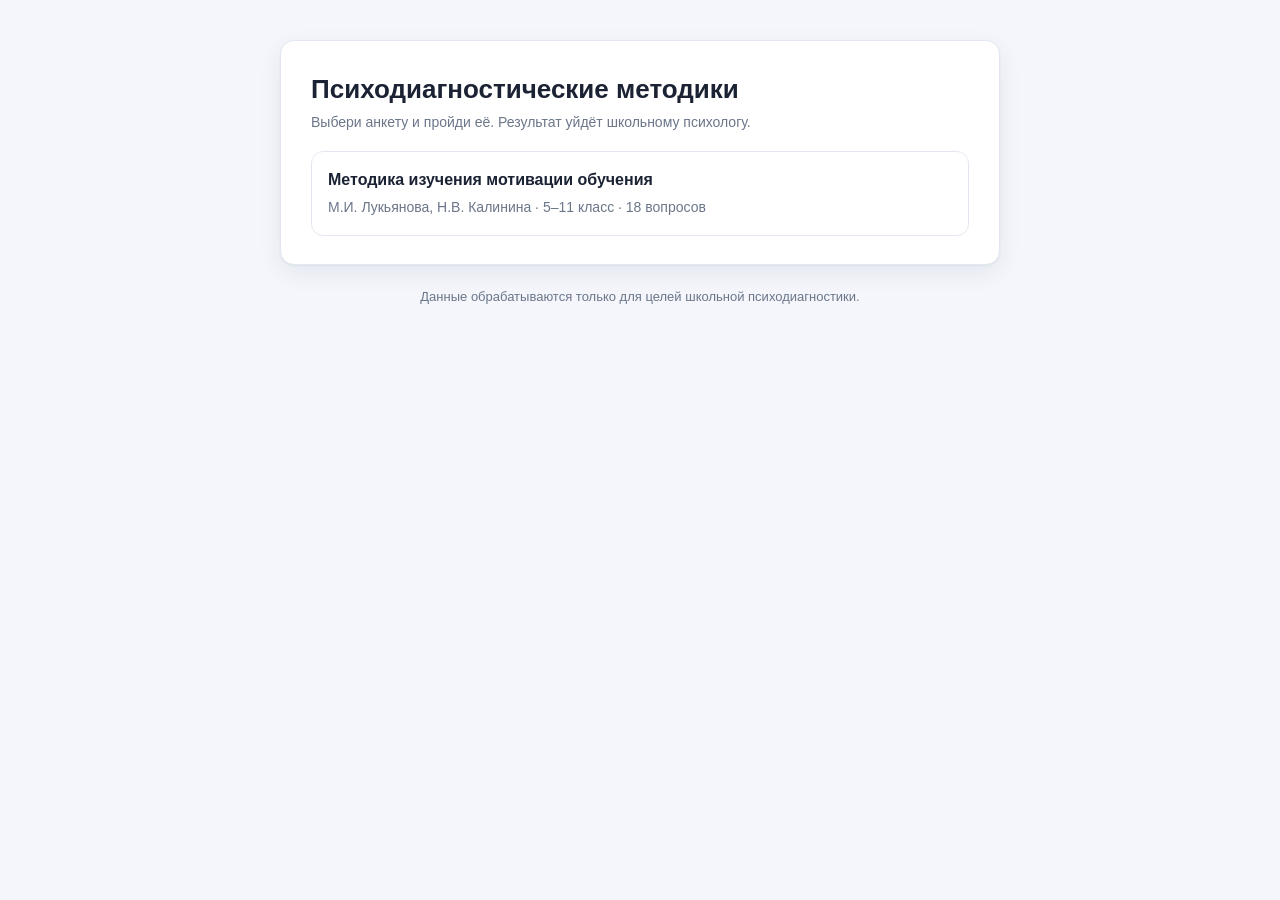
==== index.html @ aae06cf7 "Анкеты по психологии: первая методика и общий каркас Сайт для школьной психодиагностики: ученик прох" ====
<!DOCTYPE html>
<html lang="ru">
<head>
<meta charset="utf-8">
<meta name="viewport" content="width=device-width, initial-scale=1, viewport-fit=cover">
<meta name="theme-color" content="#3b6ef5">
<title>Психодиагностические методики</title>
<link rel="stylesheet" href="assets/css/style.css">
</head>
<body>
<main class="wrap">
  <section class="card">
    <h1>Психодиагностические методики</h1>
    <p class="sub">Выбери анкету и пройди её. Результат уйдёт школьному психологу.</p>

    <ul class="tests">
      <li>
        <a href="tests/motivaciya-lukyanova/">
          <div class="t-name">Методика изучения мотивации обучения</div>
          <div class="t-meta">М.И. Лукьянова, Н.В. Калинина · 5–11 класс · 18 вопросов</div>
        </a>
      </li>
    </ul>
  </section>
  <footer>Данные обрабатываются только для целей школьной психодиагностики.</footer>
</main>
</body>
</html>
---- assets/css/style.css ----
/* ============================================================
   Общие стили. Mobile-first, поддержка тёмной темы телефона.
   ============================================================ */

:root {
  --bg:        #f4f6fb;
  --card:      #ffffff;
  --ink:       #1a2233;
  --muted:     #6b7689;
  --line:      #e3e8f0;
  --accent:    #3b6ef5;
  --accent-ink:#ffffff;
  --accent-sl: #eaf0ff;
  --ok:        #15803d;
  --warn:      #b45309;
  --err:       #d12f2f;
  --radius:    14px;
  --shadow:    0 1px 2px rgba(20,30,60,.05), 0 8px 24px rgba(20,30,60,.07);
}

@media (prefers-color-scheme: dark) {
  :root {
    --bg:        #11151f;
    --card:      #182031;
    --ink:       #e8ecf5;
    --muted:     #93a0b8;
    --line:      #2a3448;
    --accent:    #5b86ff;
    --accent-ink:#0b1020;
    --accent-sl: #1e2a4a;
    --ok:        #4ade80;
    --warn:      #fbbf24;
    --err:       #f87171;
    --shadow:    0 1px 2px rgba(0,0,0,.3), 0 8px 24px rgba(0,0,0,.35);
  }
}

* { box-sizing: border-box; }

html { -webkit-text-size-adjust: 100%; }

body {
  margin: 0;
  padding: 16px 14px 40px;
  background: var(--bg);
  color: var(--ink);
  font: 16px/1.55 -apple-system, BlinkMacSystemFont, "Segoe UI", Roboto,
        "Helvetica Neue", Arial, sans-serif;
}

.wrap { max-width: 720px; margin: 0 auto; }

.card {
  background: var(--card);
  border: 1px solid var(--line);
  border-radius: var(--radius);
  box-shadow: var(--shadow);
  padding: 22px 18px 20px;
}

h1 { font-size: 22px; line-height: 1.25; margin: 0 0 6px; }
h2 { font-size: 20px; line-height: 1.3;  margin: 0 0 4px; }
h3 { font-size: 15px; margin: 20px 0 8px; color: var(--muted);
     text-transform: uppercase; letter-spacing: .04em; }

.sub    { color: var(--muted); margin: 0 0 18px; font-size: 14px; }
.sub.ok   { color: var(--ok); }
.sub.warn { color: var(--warn); }
.greet  { font-weight: 600; margin: 0 0 6px; }
.instr  { margin: 0 0 14px; }
.meta   { color: var(--muted); font-size: 14px;
          border-top: 1px solid var(--line); padding-top: 14px; margin: 0 0 18px; }
.err    { color: var(--err); font-size: 14px; margin: 4px 0 0; }
.req    { color: var(--err); }

/* ------------------------------------------------------------ форма */
label {
  display: block;
  margin: 0 0 14px;
  font-size: 14px;
  font-weight: 600;
  color: var(--muted);
}
input {
  display: block;
  width: 100%;
  margin-top: 6px;
  padding: 13px 14px;
  font-size: 16px;               /* 16px — iOS не зумит при фокусе */
  font-family: inherit;
  color: var(--ink);
  background: var(--bg);
  border: 1px solid var(--line);
  border-radius: 10px;
}
input:focus {
  outline: none;
  border-color: var(--accent);
  box-shadow: 0 0 0 3px var(--accent-sl);
}

/* ------------------------------------------------------------ кнопки */
.btn {
  appearance: none;
  border: 1px solid transparent;
  border-radius: 10px;
  padding: 14px 20px;
  font: 600 16px/1 inherit;
  font-family: inherit;
  cursor: pointer;
  transition: background .15s, opacity .15s;
}
.btn.primary { background: var(--accent); color: var(--accent-ink); width: 100%; }
.btn.ghost   { background: transparent; color: var(--ink); border-color: var(--line); }
.btn:disabled { opacity: .4; cursor: not-allowed; }
.btn:not(:disabled):active { transform: translateY(1px); }

.nav { display: flex; gap: 10px; margin-top: 22px; }
.nav .btn { flex: 1; }
.nav .btn.ghost { flex: 0 0 auto; padding-inline: 18px; }
.nav.single { justify-content: center; }

/* ------------------------------------------------------------ прогресс */
.progress {
  height: 6px;
  background: var(--line);
  border-radius: 99px;
  overflow: hidden;
  margin-bottom: 14px;
}
.progress .bar {
  height: 100%;
  background: var(--accent);
  border-radius: 99px;
  transition: width .3s ease;
}
.counter { color: var(--muted); font-size: 13px; margin: 0 0 10px;
           text-transform: uppercase; letter-spacing: .05em; }
.stem { margin-bottom: 6px; }
.hint { color: var(--muted); font-size: 14px; margin: 0 0 14px; }

/* ------------------------------------------------------------ варианты */
.opts { list-style: none; margin: 0; padding: 0; display: grid; gap: 8px; }
.opt {
  display: flex;
  align-items: flex-start;
  gap: 12px;
  padding: 13px 14px;
  border: 1.5px solid var(--line);
  border-radius: 12px;
  cursor: pointer;
  user-select: none;
  -webkit-tap-highlight-color: transparent;
  transition: border-color .15s, background .15s;
}
.opt .mark {
  flex: 0 0 26px;
  height: 26px;
  border-radius: 50%;
  background: var(--bg);
  border: 1px solid var(--line);
  display: grid;
  place-items: center;
  font-size: 13px;
  font-weight: 700;
  color: var(--muted);
}
.opt .txt { flex: 1; }
.opt.on { border-color: var(--accent); background: var(--accent-sl); }
.opt.on .mark { background: var(--accent); border-color: var(--accent); color: var(--accent-ink); }
.opt:focus-visible { outline: 2px solid var(--accent); outline-offset: 2px; }

@media (hover: hover) {
  .opt:hover { border-color: var(--accent); }
}

/* ------------------------------------------- финальный экран отправки */
.center { text-align: center; }
.center .thanks { margin: 14px 0 6px; }
.center .btn.primary { margin-top: 6px; }
.tiny { font-size: 12px; }

.spinner {
  width: 42px; height: 42px;
  margin: 26px auto 0;
  border: 3px solid var(--line);
  border-top-color: var(--accent);
  border-radius: 50%;
  animation: spin .9s linear infinite;
}
@keyframes spin { to { transform: rotate(360deg); } }
@media (prefers-reduced-motion: reduce) { .spinner { animation-duration: 2.5s; } }

.tick, .cross {
  width: 52px; height: 52px;
  margin: 26px auto 0;
  border-radius: 50%;
  display: grid; place-items: center;
  font-size: 26px; font-weight: 700; line-height: 1;
}
.tick  { background: var(--accent-sl); color: var(--ok); }
.cross { background: var(--accent-sl); color: var(--warn); }

/* ------------------------------------------------------------ каталог */
.tests { list-style: none; padding: 0; margin: 0; display: grid; gap: 12px; }
.tests a {
  display: block;
  padding: 16px;
  border: 1px solid var(--line);
  border-radius: 12px;
  text-decoration: none;
  color: inherit;
  background: var(--card);
  transition: border-color .15s;
}
.tests a:hover { border-color: var(--accent); }
.tests .t-name { font-weight: 600; margin-bottom: 4px; }
.tests .t-meta { color: var(--muted); font-size: 14px; }

footer { color: var(--muted); font-size: 13px; text-align: center; margin-top: 22px; }

/* ------------------------------------------------------------ планшет+ */
@media (min-width: 620px) {
  body  { padding: 40px 20px 60px; }
  .card { padding: 32px 30px 28px; }
  h1 { font-size: 26px; }
  .btn.primary { width: auto; min-width: 180px; }
  .nav .btn { flex: 0 0 auto; }
  .nav { justify-content: space-between; }
}
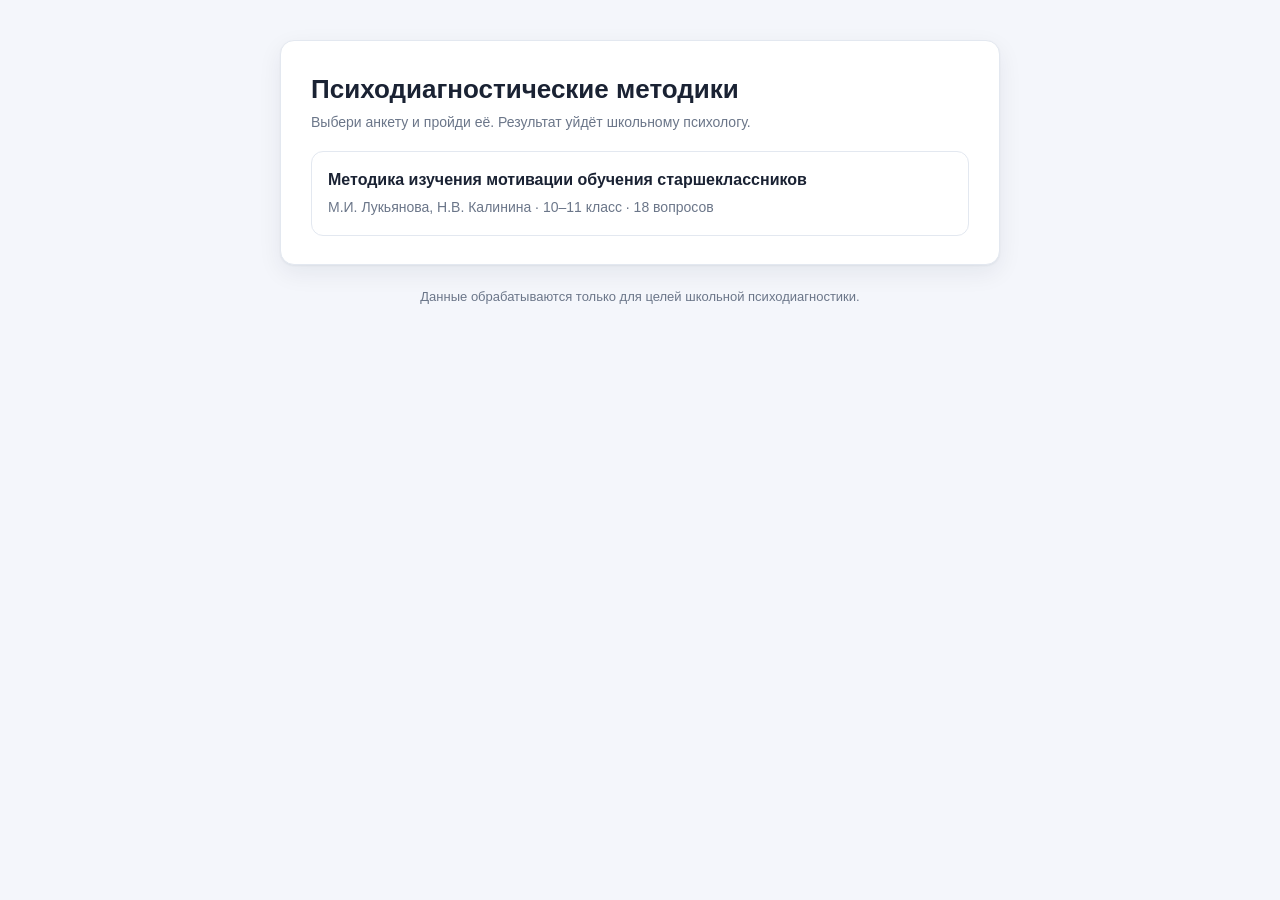
==== commit 84ac894c: "Анкета мотивации сужена до 10-11 класса, ключи заменены на настоящие Второй присланный первоисточник" ====
--- a/index.html
+++ b/index.html
@@ -2,10 +2,17 @@
 <html lang="ru">
 <head>
 <meta charset="utf-8">
-<meta name="viewport" content="width=device-width, initial-scale=1, viewport-fit=cover">
+<meta name="viewport" content="width=device-width, initial-scale=1, maximum-scale=1, user-scalable=no, viewport-fit=cover">
 <meta name="theme-color" content="#3b6ef5">
+<meta name="mobile-web-app-capable" content="yes">
+<meta name="apple-mobile-web-app-capable" content="yes">
+<meta name="apple-mobile-web-app-status-bar-style" content="default">
+<meta name="apple-mobile-web-app-title" content="Анкеты">
 <title>Психодиагностические методики</title>
-<link rel="stylesheet" href="assets/css/style.css">
+<link rel="manifest" href="manifest.webmanifest">
+<link rel="apple-touch-icon" href="assets/icons/apple-touch-icon.png">
+<link rel="icon" href="assets/icons/icon-192.png" type="image/png">
+<link rel="stylesheet" href="assets/css/style.css?v=5">
 </head>
 <body>
 <main class="wrap">
@@ -16,8 +23,8 @@
     <ul class="tests">
       <li>
         <a href="tests/motivaciya-lukyanova/">
-          <div class="t-name">Методика изучения мотивации обучения</div>
-          <div class="t-meta">М.И. Лукьянова, Н.В. Калинина · 5–11 класс · 18 вопросов</div>
+          <div class="t-name">Методика изучения мотивации обучения старшеклассников</div>
+          <div class="t-meta">М.И. Лукьянова, Н.В. Калинина · 10–11 класс · 18 вопросов</div>
         </a>
       </li>
     </ul>
--- a/assets/css/style.css
+++ b/assets/css/style.css
@@ -37,7 +37,13 @@
 
 * { box-sizing: border-box; }
 
-html { -webkit-text-size-adjust: 100%; }
+html {
+  -webkit-text-size-adjust: 100%;
+  /* убирает задержку и масштабирование по двойному тапу */
+  touch-action: manipulation;
+  /* гасит оттяжку страницы и «потянуть, чтобы обновить» */
+  overscroll-behavior: none;
+}
 
 body {
   margin: 0;
@@ -46,7 +52,15 @@
   color: var(--ink);
   font: 16px/1.55 -apple-system, BlinkMacSystemFont, "Segoe UI", Roboto,
         "Helvetica Neue", Arial, sans-serif;
-}
+  /* текст анкеты выделять незачем: долгое нажатие на вариант ответа
+     вызывало бы лупу и меню копирования вместо выбора */
+  -webkit-user-select: none;
+  user-select: none;
+  -webkit-touch-callout: none;
+}
+
+/* поля ввода — исключение, там выделение нужно */
+input, textarea { -webkit-user-select: text; user-select: text; }
 
 .wrap { max-width: 720px; margin: 0 auto; }
 
@@ -98,6 +112,42 @@
   border-color: var(--accent);
   box-shadow: 0 0 0 3px var(--accent-sl);
 }
+
+/* --------------------------------------- выбор класса кнопками */
+.field { margin: 0 0 18px; }
+.field .lab {
+  display: block;
+  font-size: 14px;
+  font-weight: 600;
+  color: var(--muted);
+  margin-bottom: 8px;
+}
+/* Сетка, а не свободный перенос: шесть цифр и шесть букв встают ровно
+   в две строки одинаковой ширины. При переносе по содержимому на второй
+   строке оставался одинокий элемент, и группы читались вперемешку. */
+.chips { display: grid; grid-template-columns: repeat(6, 1fr); gap: 8px; }
+.chips + .chips { margin-top: 10px; }
+.chip {
+  appearance: none;
+  min-width: 0;                  /* ширину задаёт сетка */
+  padding: 12px 6px;
+  font: 600 15px/1 inherit;
+  font-family: inherit;
+  color: var(--ink);
+  background: var(--card);
+  border: 1.5px solid var(--line);
+  border-radius: 10px;
+  cursor: pointer;
+  -webkit-tap-highlight-color: transparent;
+  transition: border-color .15s, background .15s;
+}
+.chip.on {
+  border-color: var(--accent);
+  background: var(--accent-sl);
+  color: var(--accent);
+}
+.chip:focus-visible { outline: 2px solid var(--accent); outline-offset: 2px; }
+@media (hover: hover) { .chip:hover { border-color: var(--accent); } }
 
 /* ------------------------------------------------------------ кнопки */
 .btn {
@@ -219,6 +269,54 @@
 
 footer { color: var(--muted); font-size: 13px; text-align: center; margin-top: 22px; }
 
+/* ============================================ ПОДАЧА КАК У ПРИЛОЖЕНИЯ
+   На телефоне карточка разворачивается во весь экран, а кнопки «Назад»
+   и «Далее» закрепляются внизу: до них не нужно доскролливать, и рука
+   попадает по ним не глядя. На планшете и десктопе остаётся карточка.
+   ==================================================================== */
+@media (max-width: 619px) {
+  body { padding: 0; }
+  .wrap { max-width: none; }
+
+  .card {
+    border-radius: 0;
+    border: none;
+    box-shadow: none;
+    padding: 20px 16px 24px;
+    min-height: 100vh;
+    min-height: 100dvh;
+  }
+
+  /* место под закреплённую панель, чтобы последний вариант не уезжал под неё */
+  .card.quiz { padding-bottom: 96px; }
+
+  /* финальный экран короткий — на весь экран он смотрится лучше по центру,
+     полоса прогресса при этом остаётся сверху */
+  .card.center { display: flex; flex-direction: column; }
+  .card.center #stage {
+    flex: 1;
+    display: flex;
+    flex-direction: column;
+    justify-content: center;
+    padding-bottom: 12vh;
+  }
+
+  .quiz .nav {
+    position: fixed;
+    left: 0; right: 0; bottom: 0;
+    margin: 0;
+    padding: 10px 16px;
+    padding-bottom: calc(10px + env(safe-area-inset-bottom));
+    background: var(--card);
+    border-top: 1px solid var(--line);
+    box-shadow: 0 -4px 16px rgba(20, 30, 60, .07);
+    z-index: 20;
+  }
+  .quiz .nav .btn.ghost { flex: 0 0 34%; }
+
+  footer { padding: 0 16px 24px; }
+}
+
 /* ------------------------------------------------------------ планшет+ */
 @media (min-width: 620px) {
   body  { padding: 40px 20px 60px; }
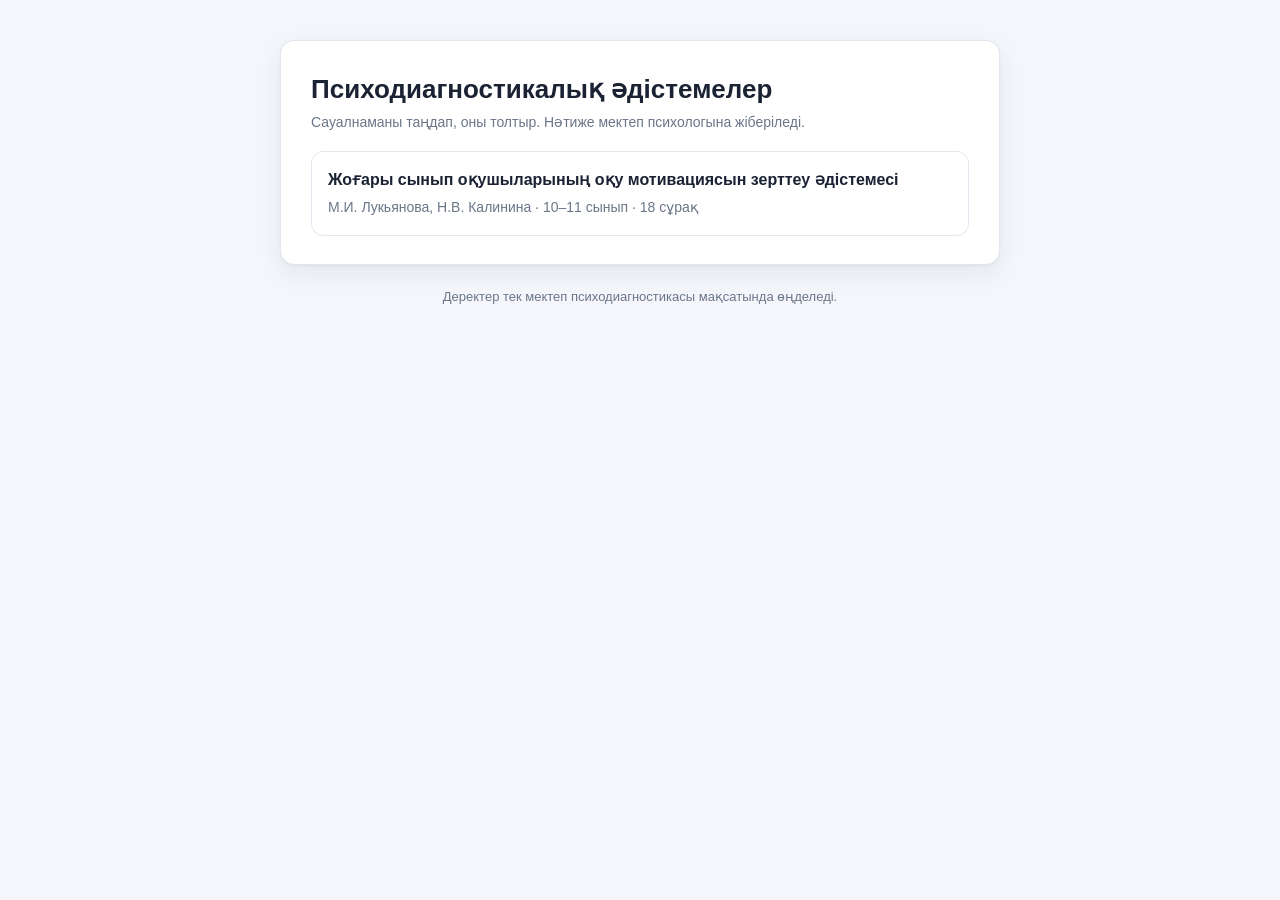
==== commit 287fc98f: "Добавлен переключатель языка, казахский язык по умолчанию Анкета «Мотивация обучения» теперь двуязыч" ====
--- a/index.html
+++ b/index.html
@@ -1,5 +1,5 @@
 <!DOCTYPE html>
-<html lang="ru">
+<html lang="kk">
 <head>
 <meta charset="utf-8">
 <meta name="viewport" content="width=device-width, initial-scale=1, maximum-scale=1, user-scalable=no, viewport-fit=cover">
@@ -7,29 +7,29 @@
 <meta name="mobile-web-app-capable" content="yes">
 <meta name="apple-mobile-web-app-capable" content="yes">
 <meta name="apple-mobile-web-app-status-bar-style" content="default">
-<meta name="apple-mobile-web-app-title" content="Анкеты">
-<title>Психодиагностические методики</title>
+<meta name="apple-mobile-web-app-title" content="Сауалнамалар">
+<title>Психодиагностикалық әдістемелер</title>
 <link rel="manifest" href="manifest.webmanifest">
 <link rel="apple-touch-icon" href="assets/icons/apple-touch-icon.png">
 <link rel="icon" href="assets/icons/icon-192.png" type="image/png">
-<link rel="stylesheet" href="assets/css/style.css?v=5">
+<link rel="stylesheet" href="assets/css/style.css?v=6">
 </head>
 <body>
 <main class="wrap">
   <section class="card">
-    <h1>Психодиагностические методики</h1>
-    <p class="sub">Выбери анкету и пройди её. Результат уйдёт школьному психологу.</p>
+    <h1>Психодиагностикалық әдістемелер</h1>
+    <p class="sub">Сауалнаманы таңдап, оны толтыр. Нәтиже мектеп психологына жіберіледі.</p>
 
     <ul class="tests">
       <li>
         <a href="tests/motivaciya-lukyanova/">
-          <div class="t-name">Методика изучения мотивации обучения старшеклассников</div>
-          <div class="t-meta">М.И. Лукьянова, Н.В. Калинина · 10–11 класс · 18 вопросов</div>
+          <div class="t-name">Жоғары сынып оқушыларының оқу мотивациясын зерттеу әдістемесі</div>
+          <div class="t-meta">М.И. Лукьянова, Н.В. Калинина · 10–11 сынып · 18 сұрақ</div>
         </a>
       </li>
     </ul>
   </section>
-  <footer>Данные обрабатываются только для целей школьной психодиагностики.</footer>
+  <footer>Деректер тек мектеп психодиагностикасы мақсатында өңделеді.</footer>
 </main>
 </body>
 </html>
--- a/assets/css/style.css
+++ b/assets/css/style.css
@@ -112,6 +112,25 @@
   border-color: var(--accent);
   box-shadow: 0 0 0 3px var(--accent-sl);
 }
+
+/* ------------------------------------------------ переключатель языка */
+.langswitch { display: flex; justify-content: flex-end; gap: 6px; margin: 0 0 14px; }
+.langswitch button {
+  appearance: none;
+  border: 1.5px solid var(--line);
+  background: var(--card);
+  color: var(--muted);
+  font: 700 12px/1 inherit;
+  font-family: inherit;
+  letter-spacing: .03em;
+  padding: 7px 12px;
+  border-radius: 99px;
+  cursor: pointer;
+  -webkit-tap-highlight-color: transparent;
+  transition: border-color .15s, background .15s, color .15s;
+}
+.langswitch button.on { border-color: var(--accent); background: var(--accent-sl); color: var(--accent); }
+.langswitch button:focus-visible { outline: 2px solid var(--accent); outline-offset: 2px; }
 
 /* --------------------------------------- выбор класса кнопками */
 .field { margin: 0 0 18px; }
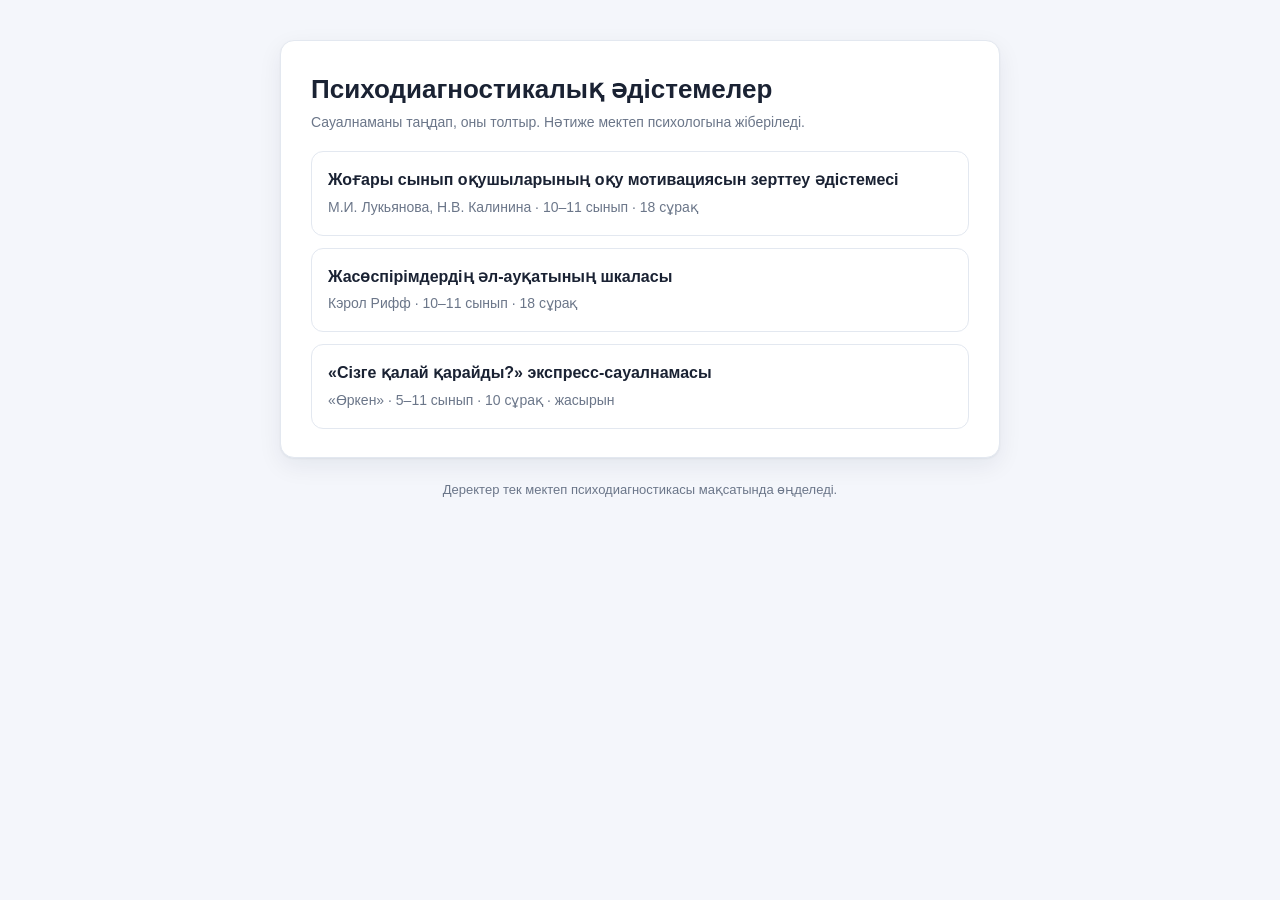
==== commit b8a754c3: "Две новые методики: шкала благополучия и анонимная анкета об обращении Из сборника диагностических м" ====
--- a/index.html
+++ b/index.html
@@ -12,7 +12,7 @@
 <link rel="manifest" href="manifest.webmanifest">
 <link rel="apple-touch-icon" href="assets/icons/apple-touch-icon.png">
 <link rel="icon" href="assets/icons/icon-192.png" type="image/png">
-<link rel="stylesheet" href="assets/css/style.css?v=6">
+<link rel="stylesheet" href="assets/css/style.css?v=7">
 </head>
 <body>
 <main class="wrap">
@@ -27,6 +27,18 @@
           <div class="t-meta">М.И. Лукьянова, Н.В. Калинина · 10–11 сынып · 18 сұрақ</div>
         </a>
       </li>
+      <li>
+        <a href="tests/blagopoluchie-riff/">
+          <div class="t-name">Жасөспірімдердің әл-ауқатының шкаласы</div>
+          <div class="t-meta">Кэрол Рифф · 10–11 сынып · 18 сұрақ</div>
+        </a>
+      </li>
+      <li>
+        <a href="tests/kak-s-toboy-obrashchayutsya/">
+          <div class="t-name">«Сізге қалай қарайды?» экспресс-сауалнамасы</div>
+          <div class="t-meta">«Өркен» · 5–11 сынып · 10 сұрақ · жасырын</div>
+        </a>
+      </li>
     </ul>
   </section>
   <footer>Деректер тек мектеп психодиагностикасы мақсатында өңделеді.</footer>
--- a/assets/css/style.css
+++ b/assets/css/style.css
@@ -95,7 +95,7 @@
   font-weight: 600;
   color: var(--muted);
 }
-input {
+input, textarea {
   display: block;
   width: 100%;
   margin-top: 6px;
@@ -107,11 +107,24 @@
   border: 1px solid var(--line);
   border-radius: 10px;
 }
-input:focus {
+input:focus, textarea:focus {
   outline: none;
   border-color: var(--accent);
   box-shadow: 0 0 0 3px var(--accent-sl);
 }
+textarea { resize: vertical; min-height: 84px; line-height: 1.45; }
+
+/* пометка «анкета анонимная» на стартовом экране */
+.anon {
+  margin: 0 0 18px;
+  padding: 11px 14px;
+  border-radius: 10px;
+  background: var(--accent-sl);
+  color: var(--ink);
+  font-size: 14px;
+  font-weight: 600;
+}
+.anon::before { content: "🔒 "; }
 
 /* ------------------------------------------------ переключатель языка */
 .langswitch { display: flex; justify-content: flex-end; gap: 6px; margin: 0 0 14px; }
@@ -239,6 +252,9 @@
 .opt.on .mark { background: var(--accent); border-color: var(--accent); color: var(--accent-ink); }
 .opt:focus-visible { outline: 2px solid var(--accent); outline-offset: 2px; }
 
+/* поле «Свой вариант» — появляется под списком, когда этот вариант выбран */
+.other { margin-top: 4px; }
+
 @media (hover: hover) {
   .opt:hover { border-color: var(--accent); }
 }
@@ -248,6 +264,17 @@
 .center .thanks { margin: 14px 0 6px; }
 .center .btn.primary { margin-top: 6px; }
 .tiny { font-size: 12px; }
+
+/* куда обратиться за помощью — после анкет о насилии и благополучии */
+.help {
+  margin: 4px auto 0;
+  max-width: 440px;
+  padding: 12px 14px;
+  border-radius: 10px;
+  background: var(--accent-sl);
+  font-size: 14px;
+  text-align: left;
+}
 
 .spinner {
   width: 42px; height: 42px;
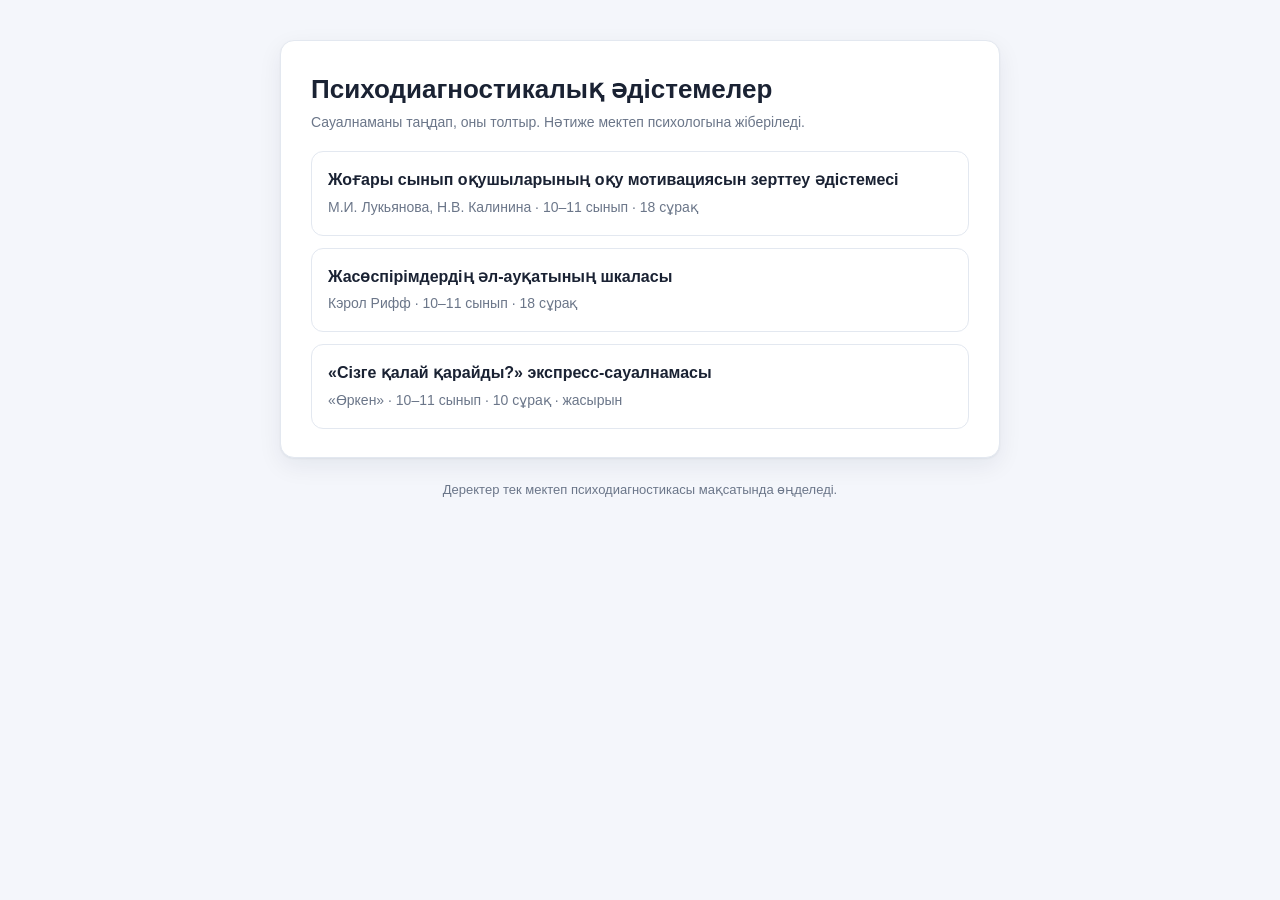
==== commit 203ed7d3: "Анонимная анкета — только для 10–11 класса В сборнике анкета «Как с тобой обращаются» рассчитана на " ====
--- a/index.html
+++ b/index.html
@@ -12,7 +12,7 @@
 <link rel="manifest" href="manifest.webmanifest">
 <link rel="apple-touch-icon" href="assets/icons/apple-touch-icon.png">
 <link rel="icon" href="assets/icons/icon-192.png" type="image/png">
-<link rel="stylesheet" href="assets/css/style.css?v=7">
+<link rel="stylesheet" href="assets/css/style.css?v=8">
 </head>
 <body>
 <main class="wrap">
@@ -36,7 +36,7 @@
       <li>
         <a href="tests/kak-s-toboy-obrashchayutsya/">
           <div class="t-name">«Сізге қалай қарайды?» экспресс-сауалнамасы</div>
-          <div class="t-meta">«Өркен» · 5–11 сынып · 10 сұрақ · жасырын</div>
+          <div class="t-meta">«Өркен» · 10–11 сынып · 10 сұрақ · жасырын</div>
         </a>
       </li>
     </ul>
